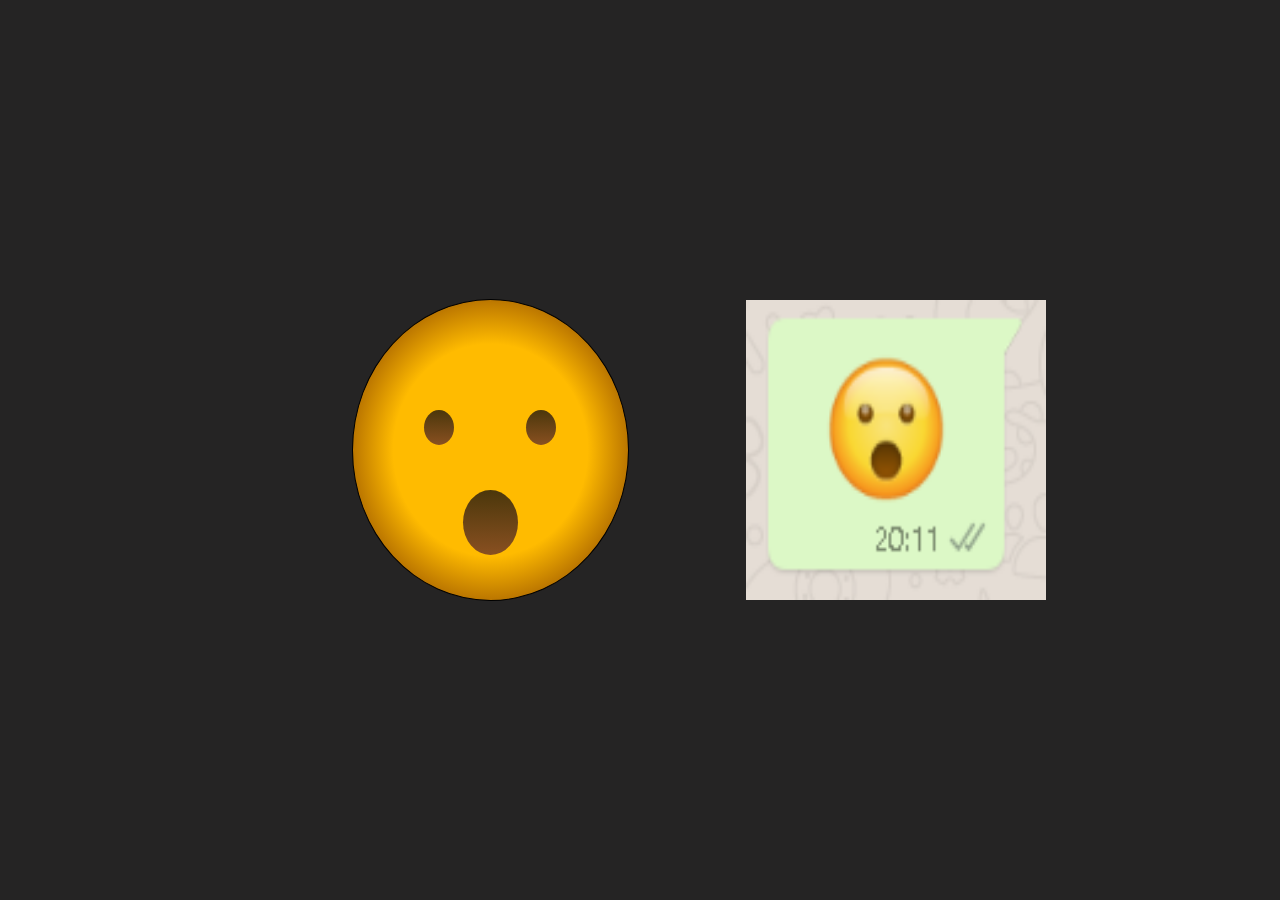
==== desafio 1/index.html @ c1b54b12 "Responder desafio 3" ====
<!DOCTYPE html>
<html lang="pt-br">
<head>
    <meta charset="UTF-8">
    <meta name="viewport" content="width=device-width, initial-scale=1.0">
    <meta http-equiv="X-UA-Compatible" content="ie=edge">
    <link rel="stylesheet" href="style.css">
    <title>Desafio 1</title>
</head>
<body>
    <section>
        <div class="rosto">
            <div> 
                <div class="olhos"></div>
                <div class="olhos"></div>
            </div>
            <div class="boca"></div>
        </div>
    </section>
    <img src="emoji.png" alt="foto de emoji para comparação">

</body>
</html>
---- desafio 1/style.css ----
body{
    margin: 0;
    height: 100vh;
    display: flex;
    justify-content: center;
    align-items: center;
    background-color: rgb(37, 36, 36);
}

section{
    margin: 0;
    width: 40vw;
    height: 70vh;
    display: flex;
    flex-direction: column;
    justify-content: center;
    align-items: center;
}

.rosto{
    width: 275px;
    height: 300px;
    display: flex;
    flex-direction: column;
    justify-content: space-evenly;
    align-items: center;
    background-image: radial-gradient(rgb(255, 187, 0), rgb(255, 187, 0),rgb(255, 187, 0), rgb(173, 104, 0), rgb(110, 66, 0));
    border-radius: 50%;
    border: 1px solid black;
}

.rosto>div:nth-child(1){
    width: 100%;
    height: 100px;
    display: flex;
    justify-content: space-evenly;
    align-items: flex-end;
}

.olhos{
    width: 30px;
    height: 35px;
    border-radius: 50%;
    background-image: linear-gradient( #4B370B, #895021)
}

.boca{
    width: 55px;
    height: 65px;
    border-radius: 50%;
    background-image: linear-gradient( #4B370B, #895021 )
}

img{
    width: 300px;
    height: 300px;
}
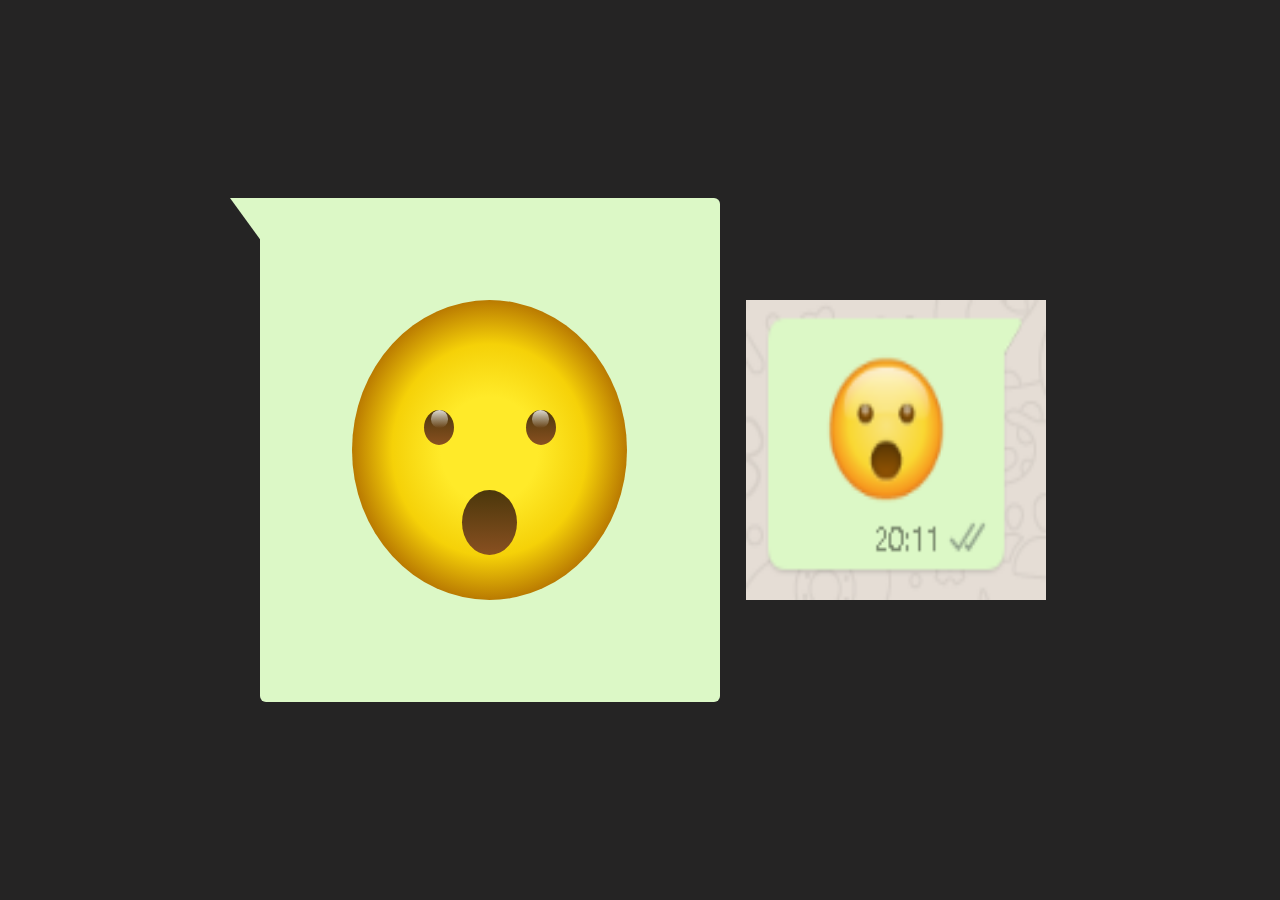
==== commit 7da09436: "Complementar emoji" ====
--- a/desafio 1/index.html
+++ b/desafio 1/index.html
@@ -9,15 +9,21 @@
 </head>
 <body>
     <section>
-        <div class="rosto">
-            <div> 
-                <div class="olhos"></div>
-                <div class="olhos"></div>
+        <div class="box">
+            <div class="rosto">
+                <div> 
+                    <div class="olhos">
+                        <div class="brilho"></div>
+                    </div>
+                    <div class="olhos">
+                        <div class="brilho"></div>
+                    </div>
+                </div>
+                <div class="boca"></div>
             </div>
-            <div class="boca"></div>
         </div>
     </section>
     <img src="emoji.png" alt="foto de emoji para comparação">
-
+    
 </body>
 </html>--- a/desafio 1/style.css
+++ b/desafio 1/style.css
@@ -17,6 +17,30 @@
     align-items: center;
 }
 
+.box{
+    width: 36vw;
+    height: 56vh;
+    margin: 5px 15px 5px 15px;
+    background: rgb(220, 248, 198);
+    border-radius: 6px;
+    position: relative;
+    display: flex;
+    justify-content: center;
+    align-items: center;
+}
+
+.box:before {
+    content: "";
+    display: block;
+    width: 0;
+    height: 0;
+    border-bottom: 55px solid transparent;
+    border-right: 40px solid rgb(220, 248, 198);
+    position: absolute;
+    top: 0;
+    left: -30px
+}
+
 .rosto{
     width: 275px;
     height: 300px;
@@ -24,9 +48,8 @@
     flex-direction: column;
     justify-content: space-evenly;
     align-items: center;
-    background-image: radial-gradient(rgb(255, 187, 0), rgb(255, 187, 0),rgb(255, 187, 0), rgb(173, 104, 0), rgb(110, 66, 0));
+    background-image: radial-gradient(rgb(255, 234, 41), rgb(255, 234, 41),rgb(245, 209, 8), rgb(173, 104, 0), rgb(99, 51, 5));
     border-radius: 50%;
-    border: 1px solid black;
 }
 
 .rosto>div:nth-child(1){
@@ -40,8 +63,18 @@
 .olhos{
     width: 30px;
     height: 35px;
+    display: flex;
+    justify-content: center;
+    align-items: flex-start;
     border-radius: 50%;
     background-image: linear-gradient( #4B370B, #895021)
+}
+
+.brilho{
+    height: 50%;
+    width: 56%;
+    border-radius: 50%;
+    background-image: linear-gradient(rgba(255, 254, 252, 0.822), rgba(110, 66, 0, 0));
 }
 
 .boca{
